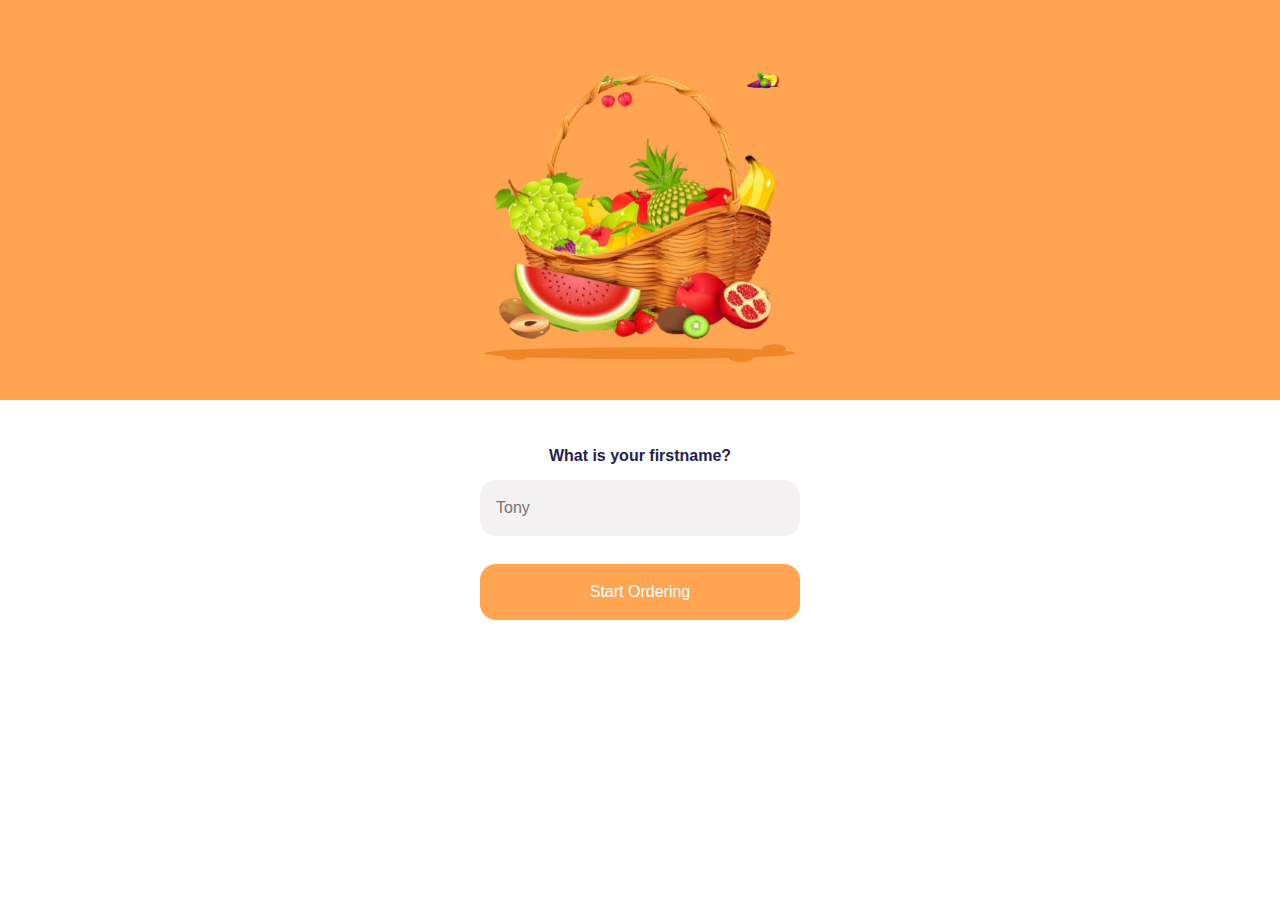
==== authentication.html @ 10c0f31d "Primeiro comiit - Telas iniciais" ====
<!DOCTYPE html>
<html lang="en">
<head>
    <meta charset="UTF-8">
    <meta http-equiv="X-UA-Compatible" content="IE=edge">
    <meta name="viewport" content="width=device-width, initial-scale=1.0">
    <title>Authentication</title>
    <link rel="stylesheet" href="styles/reset.css">
    <link rel="stylesheet" href="styles/style.css">
</head>
<body>
    <main>
        <div class="div-authentication-image">
            <img src="images/authentication-image.jpg" alt="Fruits Image">
        </div>

        <div class="firstname-input">
            <h2>What is your firstname?</h2>
            <input type="text" placeholder="Tony">
        </div>

        <div class="button-submit">
            <a href=""><button type="submit">Start Ordering</button></a>
        </div>
    </main>
</body>
</html>
---- styles/style.css ----
.image img {
  display: -webkit-box;
  display: -ms-flexbox;
  display: flex;
  -webkit-box-orient: vertical;
  -webkit-box-direction: normal;
      -ms-flex-direction: column;
          flex-direction: column;
  -webkit-box-pack: center;
      -ms-flex-pack: center;
          justify-content: center;
  -webkit-box-align: center;
      -ms-flex-align: center;
          align-items: center;
  text-align: center;
  margin: 12rem auto;
}

.div-fruits-image {
  display: -webkit-box;
  display: -ms-flexbox;
  display: flex;
  -webkit-box-orient: vertical;
  -webkit-box-direction: normal;
      -ms-flex-direction: column;
          flex-direction: column;
  -webkit-box-pack: center;
      -ms-flex-pack: center;
          justify-content: center;
  -webkit-box-align: center;
      -ms-flex-align: center;
          align-items: center;
  text-align: center;
  width: 100%;
  background-color: #FFA451;
}

.div-fruits-image img {
  margin-top: 4rem;
  margin-bottom: 2rem;
  display: -webkit-box;
  display: -ms-flexbox;
  display: flex;
  -webkit-box-orient: vertical;
  -webkit-box-direction: normal;
      -ms-flex-direction: column;
          flex-direction: column;
  -webkit-box-pack: center;
      -ms-flex-pack: center;
          justify-content: center;
  -webkit-box-align: center;
      -ms-flex-align: center;
          align-items: center;
  text-align: center;
  width: 20rem;
  height: 19rem;
}

.main-text-welcome {
  width: 100%;
}

.main-text-welcome h2 {
  font-size: 1.25rem;
  font-family: "Lato", sans-serif;
  color: #27214D;
  font-weight: bold;
  display: -webkit-box;
  display: -ms-flexbox;
  display: flex;
  -webkit-box-orient: vertical;
  -webkit-box-direction: normal;
      -ms-flex-direction: column;
          flex-direction: column;
  -webkit-box-pack: center;
      -ms-flex-pack: center;
          justify-content: center;
  -webkit-box-align: center;
      -ms-flex-align: center;
          align-items: center;
  text-align: center;
  margin-top: 3rem;
  margin-bottom: 1rem;
  margin-left: 1rem;
  margin-right: 1.5rem;
}

.main-text-welcome p {
  font-size: 1rem;
  font-family: "Lato", sans-serif;
  color: #5D577E;
  width: 85%;
  display: -webkit-box;
  display: -ms-flexbox;
  display: flex;
  -webkit-box-orient: vertical;
  -webkit-box-direction: normal;
      -ms-flex-direction: column;
          flex-direction: column;
  -webkit-box-pack: center;
      -ms-flex-pack: center;
          justify-content: center;
  -webkit-box-align: center;
      -ms-flex-align: center;
          align-items: center;
  text-align: center;
  text-align: left;
  margin: 0.5rem auto;
}

.continue-button {
  display: -webkit-box;
  display: -ms-flexbox;
  display: flex;
  -webkit-box-orient: vertical;
  -webkit-box-direction: normal;
      -ms-flex-direction: column;
          flex-direction: column;
  -webkit-box-pack: center;
      -ms-flex-pack: center;
          justify-content: center;
  -webkit-box-align: center;
      -ms-flex-align: center;
          align-items: center;
  text-align: center;
  display: flex;
  margin-top: 3.5rem;
}

.continue-button a {
  display: -webkit-box;
  display: -ms-flexbox;
  display: flex;
  -webkit-box-orient: vertical;
  -webkit-box-direction: normal;
      -ms-flex-direction: column;
          flex-direction: column;
  -webkit-box-pack: center;
      -ms-flex-pack: center;
          justify-content: center;
  -webkit-box-align: center;
      -ms-flex-align: center;
          align-items: center;
  text-align: center;
  display: flex;
  text-decoration: none;
}

.continue-button a button {
  display: -webkit-box;
  display: -ms-flexbox;
  display: flex;
  -webkit-box-orient: vertical;
  -webkit-box-direction: normal;
      -ms-flex-direction: column;
          flex-direction: column;
  -webkit-box-pack: center;
      -ms-flex-pack: center;
          justify-content: center;
  -webkit-box-align: center;
      -ms-flex-align: center;
          align-items: center;
  text-align: center;
  border: none;
  background-color: #FFA451;
  color: white;
  font-family: "Lato", sans-serif;
  font-size: 1rem;
  width: 20.625rem;
  height: 3.5rem;
  border-radius: 1rem;
}

main {
  width: 100%;
  display: -webkit-box;
  display: -ms-flexbox;
  display: flex;
  -webkit-box-orient: vertical;
  -webkit-box-direction: normal;
      -ms-flex-direction: column;
          flex-direction: column;
  -webkit-box-pack: center;
      -ms-flex-pack: center;
          justify-content: center;
  -webkit-box-align: center;
      -ms-flex-align: center;
          align-items: center;
  text-align: center;
}

main .div-authentication-image {
  display: -webkit-box;
  display: -ms-flexbox;
  display: flex;
  -webkit-box-orient: vertical;
  -webkit-box-direction: normal;
      -ms-flex-direction: column;
          flex-direction: column;
  -webkit-box-pack: center;
      -ms-flex-pack: center;
          justify-content: center;
  -webkit-box-align: center;
      -ms-flex-align: center;
          align-items: center;
  text-align: center;
  width: 100%;
  background-color: #FFA451;
}

main .div-authentication-image img {
  margin-top: 4rem;
  margin-bottom: 2rem;
  display: -webkit-box;
  display: -ms-flexbox;
  display: flex;
  -webkit-box-orient: vertical;
  -webkit-box-direction: normal;
      -ms-flex-direction: column;
          flex-direction: column;
  -webkit-box-pack: center;
      -ms-flex-pack: center;
          justify-content: center;
  -webkit-box-align: center;
      -ms-flex-align: center;
          align-items: center;
  text-align: center;
  width: 20rem;
  height: 19rem;
}

main .firstname-input {
  width: 100%;
}

main .firstname-input h2 {
  font-size: 1rem;
  font-family: "Lato", sans-serif;
  color: #27214D;
  font-weight: bold;
  margin-top: 3rem;
  margin-bottom: 1rem;
  margin-left: 2rem;
  margin-right: 2rem;
}

main .firstname-input input {
  width: 18rem;
  height: 1.5rem;
  font-size: 1rem;
  font-family: "Lato", sans-serif;
  margin-bottom: 1.75rem;
  margin-left: 2rem;
  margin-right: 2rem;
  border: none;
  background-color: #F3F1F1;
  padding: 1rem;
  border-radius: 1rem;
  color: #C2BDBD;
}

main .button-submit {
  width: 100%;
  display: -webkit-box;
  display: -ms-flexbox;
  display: flex;
  -webkit-box-orient: vertical;
  -webkit-box-direction: normal;
      -ms-flex-direction: column;
          flex-direction: column;
  -webkit-box-pack: center;
      -ms-flex-pack: center;
          justify-content: center;
  -webkit-box-align: center;
      -ms-flex-align: center;
          align-items: center;
  text-align: center;
}

main .button-submit a {
  width: 80%;
  text-decoration: none;
  display: -webkit-box;
  display: -ms-flexbox;
  display: flex;
  -webkit-box-orient: vertical;
  -webkit-box-direction: normal;
      -ms-flex-direction: column;
          flex-direction: column;
  -webkit-box-pack: center;
      -ms-flex-pack: center;
          justify-content: center;
  -webkit-box-align: center;
      -ms-flex-align: center;
          align-items: center;
  text-align: center;
}

main .button-submit a button {
  display: -webkit-box;
  display: -ms-flexbox;
  display: flex;
  -webkit-box-orient: vertical;
  -webkit-box-direction: normal;
      -ms-flex-direction: column;
          flex-direction: column;
  -webkit-box-pack: center;
      -ms-flex-pack: center;
          justify-content: center;
  -webkit-box-align: center;
      -ms-flex-align: center;
          align-items: center;
  text-align: center;
  border: none;
  background-color: #FFA451;
  color: white;
  font-family: "Lato", sans-serif;
  font-size: 1rem;
  width: 20rem;
  height: 3.5rem;
  border-radius: 1rem;
}
/*# sourceMappingURL=style.css.map */
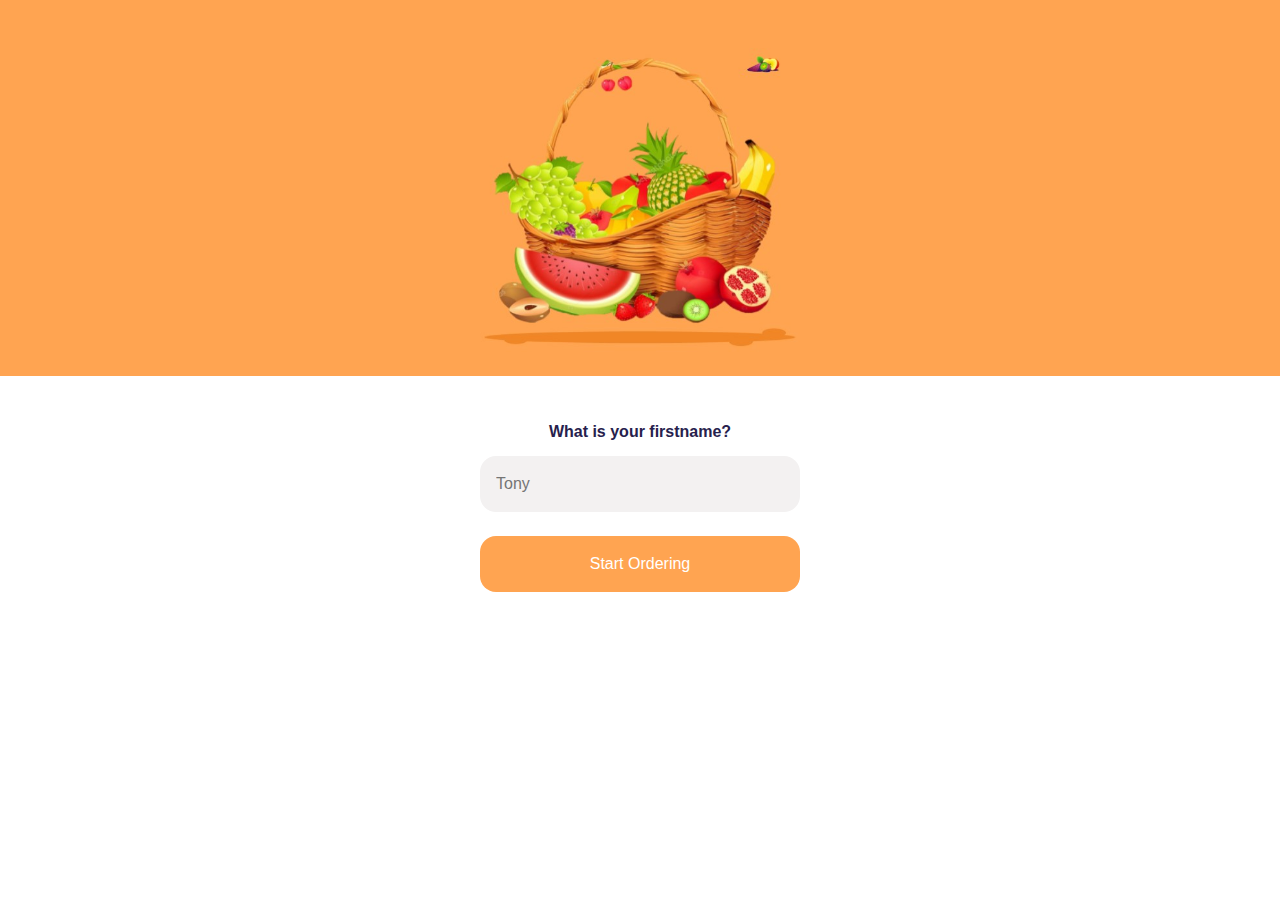
==== commit 6ed2a6e2: "Adicionando tela Home" ====
--- a/authentication.html
+++ b/authentication.html
@@ -20,7 +20,7 @@
         </div>
 
         <div class="button-submit">
-            <a href=""><button type="submit">Start Ordering</button></a>
+            <a href="./home.html"><button type="submit">Start Ordering</button></a>
         </div>
     </main>
 </body>
--- a/styles/style.css
+++ b/styles/style.css
@@ -1,4 +1,44 @@
-.image img {
+.image {
+  display: -webkit-box;
+  display: -ms-flexbox;
+  display: flex;
+  -webkit-box-orient: vertical;
+  -webkit-box-direction: normal;
+      -ms-flex-direction: column;
+          flex-direction: column;
+  -webkit-box-pack: center;
+      -ms-flex-pack: center;
+          justify-content: center;
+  -webkit-box-align: center;
+      -ms-flex-align: center;
+          align-items: center;
+  text-align: center;
+}
+
+.image a {
+  display: -webkit-box;
+  display: -ms-flexbox;
+  display: flex;
+  -webkit-box-orient: vertical;
+  -webkit-box-direction: normal;
+      -ms-flex-direction: column;
+          flex-direction: column;
+  -webkit-box-pack: center;
+      -ms-flex-pack: center;
+          justify-content: center;
+  -webkit-box-align: center;
+      -ms-flex-align: center;
+          align-items: center;
+  text-align: center;
+  width: 60%;
+  display: flex;
+  flex-direction: column;
+  justify-content: center;
+  align-items: center;
+  text-align: center;
+}
+
+.image a img {
   display: -webkit-box;
   display: -ms-flexbox;
   display: flex;
@@ -36,8 +76,8 @@
 }
 
 .div-fruits-image img {
-  margin-top: 4rem;
-  margin-bottom: 2rem;
+  margin-top: 3rem;
+  margin-bottom: 1.5rem;
   display: -webkit-box;
   display: -ms-flexbox;
   display: flex;
@@ -124,7 +164,7 @@
           align-items: center;
   text-align: center;
   display: flex;
-  margin-top: 3.5rem;
+  margin-top: 2.5rem;
 }
 
 .continue-button a {
@@ -209,8 +249,8 @@
 }
 
 main .div-authentication-image img {
-  margin-top: 4rem;
-  margin-bottom: 2rem;
+  margin-top: 3rem;
+  margin-bottom: 1.5rem;
   display: -webkit-box;
   display: -ms-flexbox;
   display: flex;
@@ -249,14 +289,14 @@
   height: 1.5rem;
   font-size: 1rem;
   font-family: "Lato", sans-serif;
-  margin-bottom: 1.75rem;
-  margin-left: 2rem;
-  margin-right: 2rem;
+  margin-bottom: 1.5rem;
+  margin-left: 1.5rem;
+  margin-right: 1.5rem;
   border: none;
   background-color: #F3F1F1;
   padding: 1rem;
   border-radius: 1rem;
-  color: #C2BDBD;
+  color: #000000;
 }
 
 main .button-submit {
@@ -320,4 +360,204 @@
   height: 3.5rem;
   border-radius: 1rem;
 }
+
+header {
+  width: 100%;
+  display: -webkit-box;
+  display: -ms-flexbox;
+  display: flex;
+  -webkit-box-pack: justify;
+      -ms-flex-pack: justify;
+          justify-content: space-between;
+}
+
+header .option {
+  -webkit-box-pack: left;
+      -ms-flex-pack: left;
+          justify-content: left;
+  margin: 1rem;
+}
+
+header .option #option-icon {
+  padding-top: 1rem;
+  width: 2.5rem;
+  height: 2rem;
+}
+
+header .shop {
+  -webkit-box-pack: right;
+      -ms-flex-pack: right;
+          justify-content: right;
+  margin: 1rem;
+}
+
+header .shop #shop-icon {
+  width: 3rem;
+  height: 3rem;
+}
+
+.main-section {
+  width: 100%;
+}
+
+.main-section .introduction-text {
+  font-size: 1.125rem;
+  margin-top: 0.5rem;
+  margin-left: 0.25rem;
+}
+
+.main-section .introduction-text .introduction {
+  margin-left: 1rem;
+  text-align: left;
+  font-family: "Lato", sans-serif;
+  color: #27214D;
+  width: 65%;
+}
+
+.main-section .introduction-text .introduction strong {
+  font-family: "Lato", sans-serif;
+  color: #27214D;
+  font-weight: bold;
+}
+
+.main-section .search-input {
+  width: 100%;
+  display: -webkit-box;
+  display: -ms-flexbox;
+  display: flex;
+}
+
+.main-section .search-input input {
+  width: 65%;
+  height: 3rem;
+  margin-top: 1.25rem;
+  margin-bottom: 1.25rem;
+  margin-left: 1.25rem;
+  background-image: url(/images/search-icon.jpg);
+  background-repeat: no-repeat;
+  background-position: left;
+  background-size: 2.5rem;
+  background-color: #F3F4F9;
+  border: none;
+  padding-left: 3rem;
+  border-radius: 1rem;
+}
+
+.main-section .search-input img {
+  width: 3rem;
+  height: 3rem;
+  padding-top: 1.5rem;
+  padding-right: 1rem;
+  padding-left: 0.5rem;
+}
+
+.recommended-section {
+  width: 100%;
+  margin: 1rem;
+}
+
+.recommended-section .recommended-title {
+  font-family: "Lato", sans-serif;
+  color: #27214D;
+  font-size: 1.25rem;
+  text-align: left;
+  margin: 1.3rem;
+  font-weight: bold;
+}
+
+.recommended-section .recommended-card {
+  display: -webkit-box;
+  display: -ms-flexbox;
+  display: flex;
+  font-family: "Lato", sans-serif;
+  color: #27214D;
+  font-size: 0.85rem;
+  text-align: center;
+  font-weight: bold;
+  -webkit-box-align: center;
+      -ms-flex-align: center;
+          align-items: center;
+}
+
+.recommended-section .recommended-card #honey-lime-combo {
+  width: 50%;
+  margin: 1rem;
+  border-radius: 1rem;
+  border: 1px solid #FFFFFF;
+  -webkit-box-shadow: 4px 4px 3.25rem lightgrey;
+          box-shadow: 4px 4px 3.25rem lightgrey;
+}
+
+.recommended-section .recommended-card #honey-lime-combo #honey-image {
+  width: 6rem;
+  padding: 0.5rem;
+  padding-left: 1rem;
+}
+
+.recommended-section .recommended-card #honey-lime-combo #favorite-image {
+  padding-bottom: 5rem;
+}
+
+.recommended-section .recommended-card #honey-lime-combo .price {
+  display: -webkit-box;
+  display: -ms-flexbox;
+  display: flex;
+  margin: 0.5rem;
+  -webkit-box-align: center;
+      -ms-flex-align: center;
+          align-items: center;
+  color: #FFA451;
+  font-size: 1rem;
+  margin-top: 1.5rem;
+}
+
+.recommended-section .recommended-card #honey-lime-combo .price #money-icon {
+  width: 2rem;
+}
+
+.recommended-section .recommended-card #honey-lime-combo .price #add-icon {
+  width: 1.75rem;
+  padding-left: 2.25rem;
+}
+
+.recommended-section .recommended-card #berry-mango-combo {
+  width: 50%;
+  margin: 1rem;
+  border-radius: 1rem;
+  border: 1px solid #FFFFFF;
+  -webkit-box-shadow: 4px 4px 3.25rem lightgrey;
+          box-shadow: 4px 4px 3.25rem lightgrey;
+}
+
+.recommended-section .recommended-card #berry-mango-combo #berry-image {
+  width: 5.45rem;
+  padding: 0.5rem;
+  padding-left: 1rem;
+}
+
+.recommended-section .recommended-card #berry-mango-combo #favorite-image {
+  padding-bottom: 5rem;
+}
+
+.recommended-section .recommended-card #berry-mango-combo .price {
+  display: -webkit-box;
+  display: -ms-flexbox;
+  display: flex;
+  margin: 0.5rem;
+  -webkit-box-align: center;
+      -ms-flex-align: center;
+          align-items: center;
+  color: #FFA451;
+  font-size: 1rem;
+  margin-top: 1.5rem;
+}
+
+.recommended-section .recommended-card #berry-mango-combo .price #money-icon {
+  width: 2rem;
+}
+
+.recommended-section .recommended-card #berry-mango-combo .price #add-icon {
+  width: 1.75rem;
+  padding-left: 2.25rem;
+}
 /*# sourceMappingURL=style.css.map */